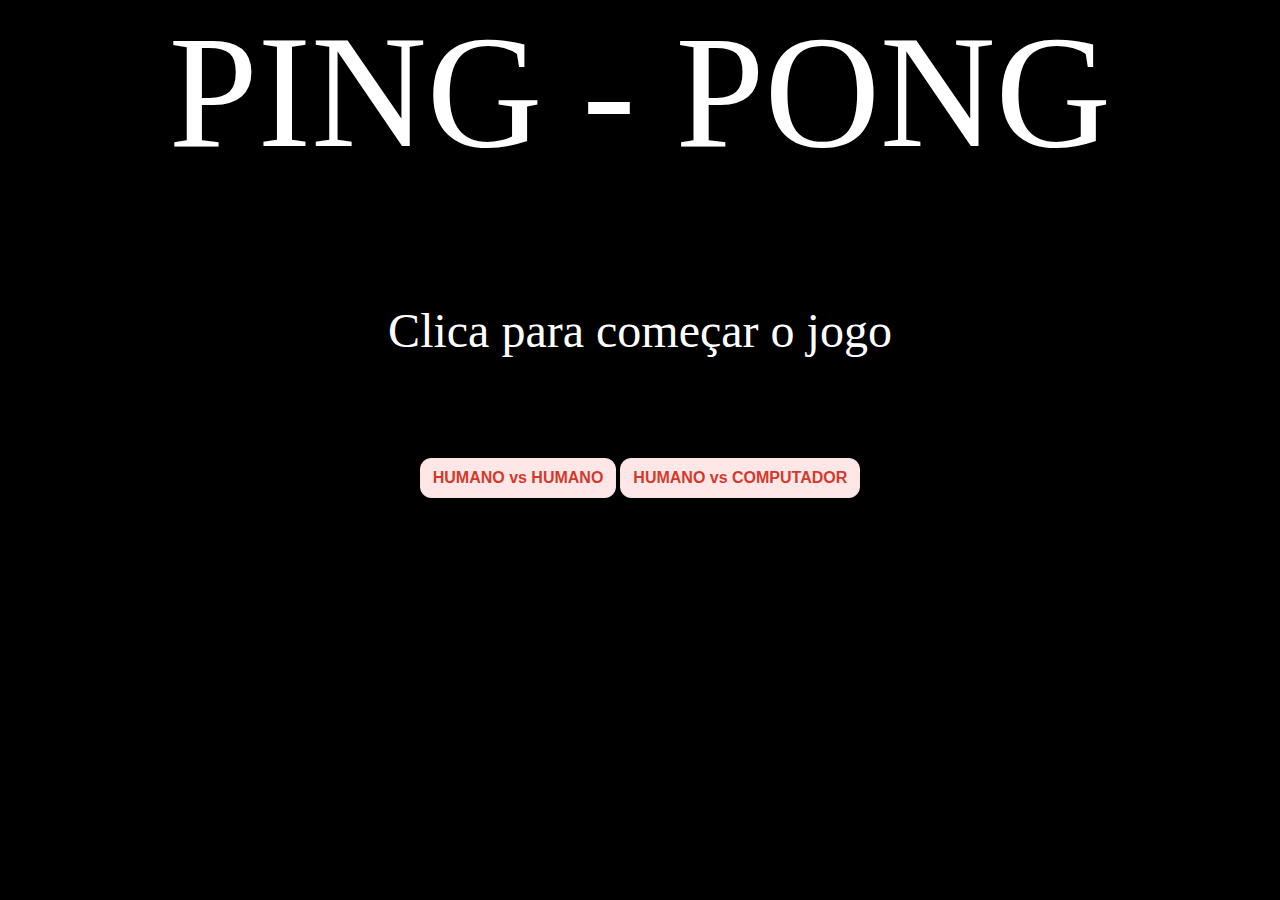
==== index.html @ a07e799b "Main part" ====
<!DOCTYPE html>
<html lang="pt-PT">
<head>
  <meta charset="UTF-8">
  <meta http-equiv="X-UA-Compatible" content="IE=edge">
  <meta name="viewport" content="width=device-width, initial-scale=1.0">
  <link rel="stylesheet" href="assets/css/index.css">
  <link rel="icon" type="image/png" sizes="32x32" href="assets/images/icons8-ping-pong-16.png">
  <title>Ping Pong</title>
</head>
<body>
  <main>
    <center>
    <span id="logo">PING - PONG</span> 
    <br>
    <span class="start-title">Clica para começar o jogo</span>
    <div>
      <button class="button" role="button" onclick="mode(this, 'hh')" >HUMANO vs HUMANO</button> 
      <button class="button" role="button" onclick="mode(this, 'hc')">HUMANO vs COMPUTADOR</button> 
    </div>
  </main>

  <script src="assets/js/index.js"></script>
</body>
</html>
---- assets/css/index.css ----
html,body{
  margin:0;
  padding: 0;
}

body{
 overflow: hidden;
 background-color: black;
}

#logo {
  font-size: 1000%;
  transition: 1.5s all;
  display: block;
  color: white;
}

.start-title{
  font-size: 300%;
  transition: 1.5s all;
  display: block;
  color: white;
  margin: 100px 0;
}

.button {
  align-items: center;
  background-color: #FFE7E7;
  background-position: 0 0;
  border: 1px solid #FEE0E0;
  border-radius: 11px;
  box-sizing: border-box;
  color: #D33A2C;
  cursor: pointer;
  font-size: 1rem;
  font-weight: 700;
  line-height: 33.4929px;
  list-style: outside url(https://www.smashingmagazine.com/images/bullet.svg) none;
  padding: 2px 12px;
  text-align: left;
  text-decoration: none;
  text-shadow: none;
  text-underline-offset: 1px;
  transition: border .2s ease-in-out,box-shadow .2s ease-in-out;
  user-select: none;
  -webkit-user-select: none;
  touch-action: manipulation;
  white-space: nowrap;
  word-break: break-word;
}

.button:active,
.button:hover,
.button:focus {
  outline: 0;
}

.button:active {
  background-color: #D33A2C;
  box-shadow: rgba(0, 0, 0, 0.12) 0 1px 3px 0 inset;
  color: #FFFFFF;
}

.button:hover {
  background-color: #FFE3E3;
  border-color: #FAA4A4;
}

.button:active:hover,
.button:focus:hover,
.button:focus {
  background-color: #D33A2C;
  box-shadow: rgba(0, 0, 0, 0.12) 0 1px 3px 0 inset;
  color: #FFFFFF;
}
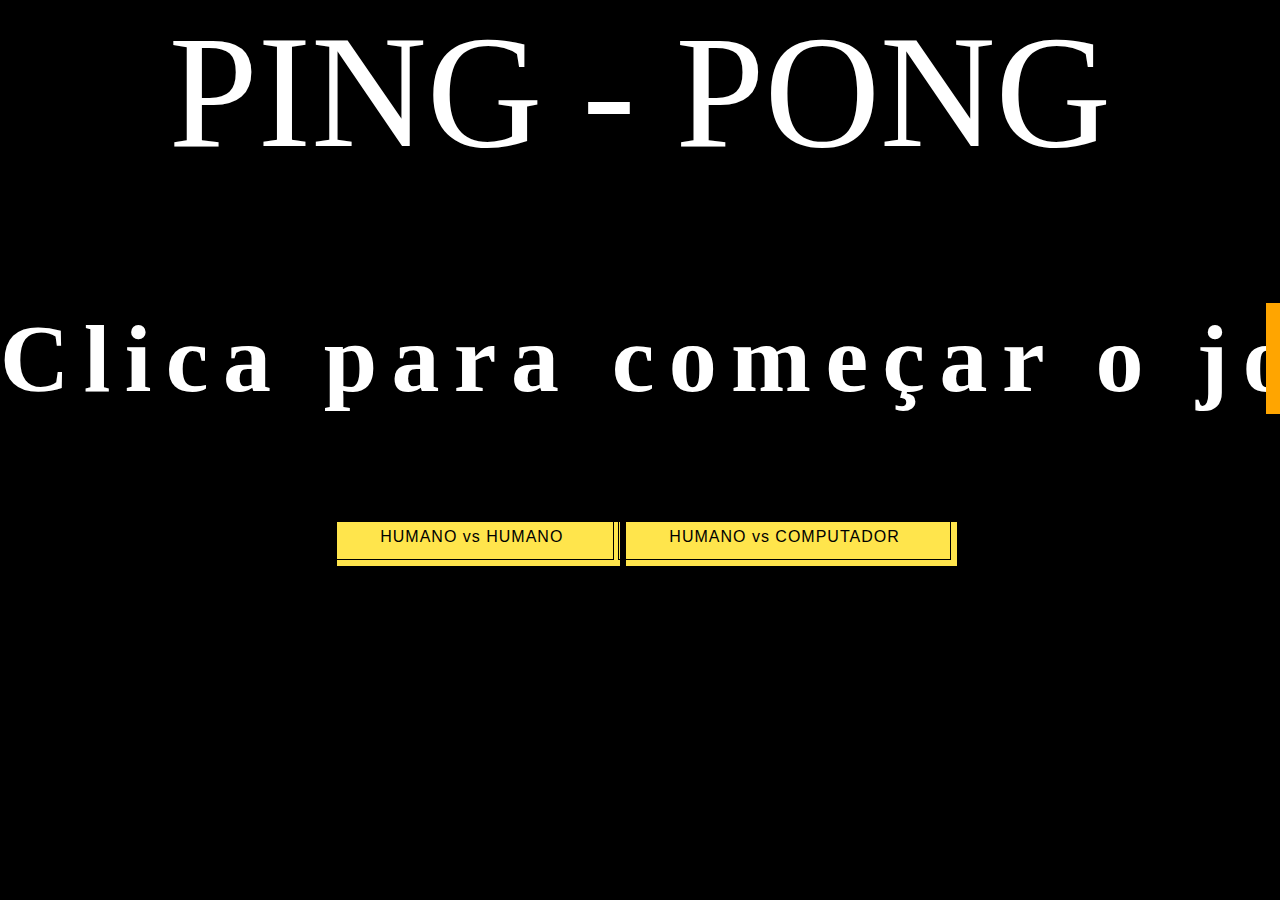
==== commit 1353ada5: "update: Typewriter Effect" ====
--- a/index.html
+++ b/index.html
@@ -11,13 +11,28 @@
 <body>
   <main>
     <center>
-    <span id="logo">PING - PONG</span> 
-    <br>
-    <span class="start-title">Clica para começar o jogo</span>
-    <div>
-      <button class="button" role="button" onclick="mode(this, 'hh')" >HUMANO vs HUMANO</button> 
-      <button class="button" role="button" onclick="mode(this, 'hc')">HUMANO vs COMPUTADOR</button> 
-    </div>
+    <section id="home" class="home">
+      <span id="logo">PING - PONG</span> 
+      <br>
+      <div class="start-title"><h1>Clica para começar o jogo</h1></div>
+      <div>
+        <button class="button" role="button" onclick="mode(this, 'hh')" >HUMANO vs HUMANO</button> 
+        <button class="button" role="button" onclick="mode(this, 'hc')">HUMANO vs COMPUTADOR</button> 
+      </div>
+    </section>
+
+    <section id="game" class="game">
+      <button class="button" role="button" onclick="displayHome()" >VOLTAR</button> 
+      <div id="left"></div>
+      <div id="ball"></div>
+      <div id="right"></div>
+      <center>
+      <span id="scoreleft">0 </span><span id="deli"> : </span><span id="scoreright"> 0</span>
+      <br>
+      <span id="goal">GOAL !!!</span>  
+    </section>
+   
+    
   </main>
 
   <script src="assets/js/index.js"></script>
--- a/assets/css/index.css
+++ b/assets/css/index.css
@@ -8,11 +8,50 @@
  background-color: black;
 }
 
+.start-title h1 {
+  overflow: hidden; /* Ensures the content is not revealed until the animation */
+  border-right: .15em solid orange; /* The typwriter cursor */
+  white-space: nowrap; /* Keeps the content on a single line */
+  margin: 0 auto; /* Gives that scrolling effect as the typing happens */
+  letter-spacing: .15em; /* Adjust as needed */
+  animation: 
+    typing 3.5s steps(40, end),
+    blink-caret .75s step-end infinite;
+}
+
+/* The typing effect */
+@keyframes typing {
+  from { width: 0 }
+  to { width: 100% }
+}
+
+/* The typewriter cursor effect */
+@keyframes blink-caret {
+  from, to { border-color: transparent }
+  50% { border-color: orange; }
+}
+
+.home{
+  display: block;
+}
+
+.game{
+  display: none;
+  color: white;
+
+}
+
 #logo {
   font-size: 1000%;
   transition: 1.5s all;
   display: block;
   color: white;
+}
+
+#goal{
+  font-size: 1000%;
+  transition: 1.5s all;
+  display: inline-block;
 }
 
 .start-title{
@@ -23,7 +62,7 @@
   margin: 100px 0;
 }
 
-.button {
+/*.button {
   align-items: center;
   background-color: #FFE7E7;
   background-position: 0 0;
@@ -72,4 +111,74 @@
   background-color: #D33A2C;
   box-shadow: rgba(0, 0, 0, 0.12) 0 1px 3px 0 inset;
   color: #FFFFFF;
+}*/
+
+/* CSS */
+.button {
+  font-size: 16px;
+  font-weight: 200;
+  letter-spacing: 1px;
+  padding: 13px 20px 13px;
+  outline: 0;
+  border: 1px solid black;
+  cursor: pointer;
+  position: relative;
+  background-color: rgba(0, 0, 0, 0);
+  user-select: none;
+  -webkit-user-select: none;
+  touch-action: manipulation;
+}
+
+.button:after {
+  content: "";
+  background-color: #ffe54c;
+  width: 100%;
+  z-index: -1;
+  position: absolute;
+  height: 100%;
+  top: 7px;
+  left: 7px;
+  transition: 0.2s;
+}
+
+.button:hover:after {
+  top: 0px;
+  left: 0px;
+}
+
+@media (min-width: 768px) {
+  .button {
+    padding: 13px 50px 13px;
+  }
+}
+
+
+#left{
+  position: relative;
+  width: 30px;
+  height: 200px;
+  background-color: white;
+  float: left;
+}
+
+#right{
+  position: relative;
+  width: 30px;
+  height: 200px;
+  background-color: white;    
+  float: right;
+}
+
+#ball{
+  position: absolute;
+  width: 20px;
+  height: 20px;
+  background-color:white;
+  border-radius: 50%;
+}
+
+#deli,#scoreleft,#scoreright{
+  font-size: 1000%;
+  color: white;
+  z-index: 10;
 }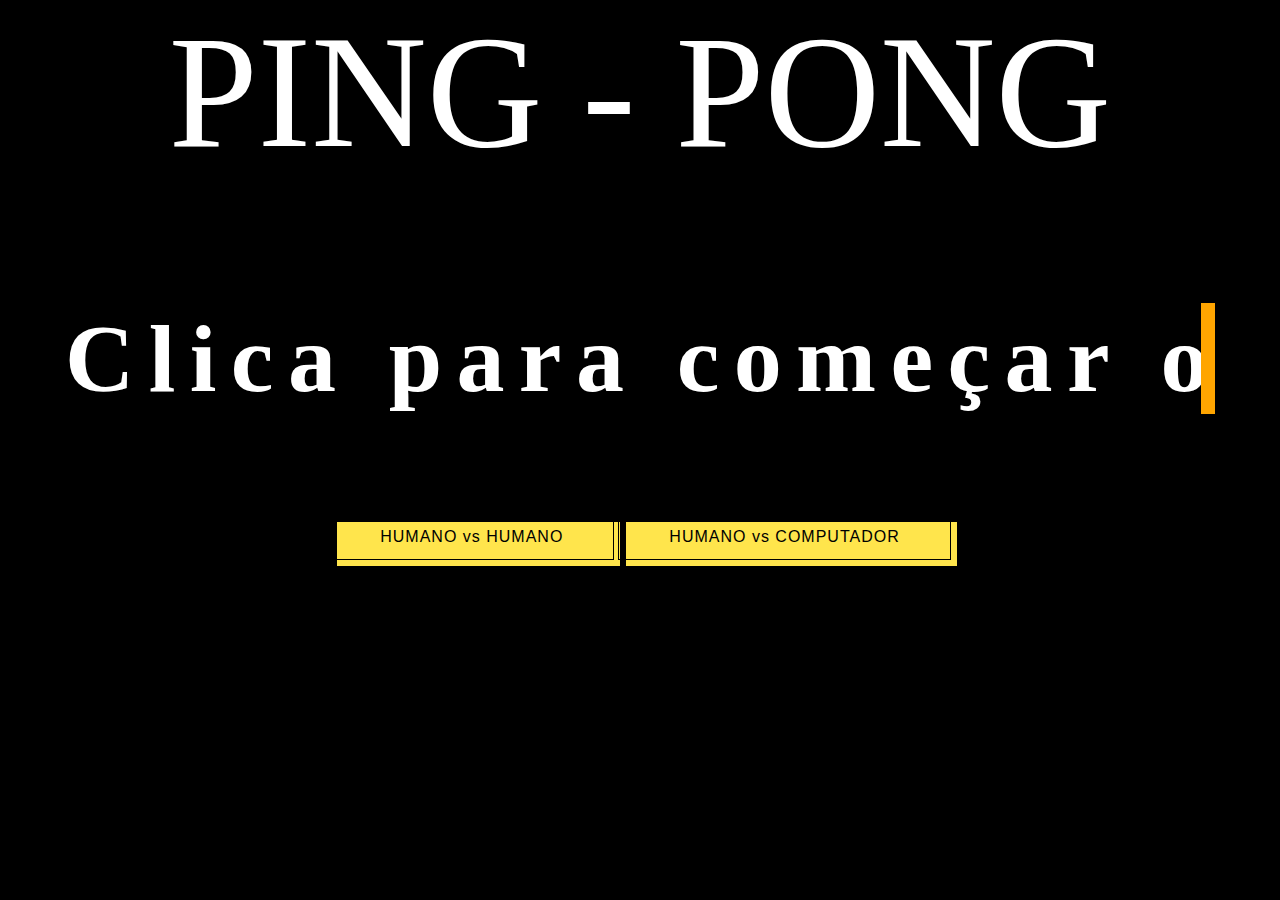
==== commit fd893f28: "update" ====
--- a/index.html
+++ b/index.html
@@ -14,7 +14,7 @@
     <section id="home" class="home">
       <span id="logo">PING - PONG</span> 
       <br>
-      <div class="start-title"><h1>Clica para começar o jogo</h1></div>
+      <div class="start-title"><h1>Clica para começar o jogo!</h1></div>
       <div>
         <button class="button" role="button" onclick="mode(this, 'hh')" >HUMANO vs HUMANO</button> 
         <button class="button" role="button" onclick="mode(this, 'hc')">HUMANO vs COMPUTADOR</button> 
@@ -22,14 +22,16 @@
     </section>
 
     <section id="game" class="game">
-      <button class="button" role="button" onclick="displayHome()" >VOLTAR</button> 
+     
       <div id="left"></div>
       <div id="ball"></div>
       <div id="right"></div>
       <center>
       <span id="scoreleft">0 </span><span id="deli"> : </span><span id="scoreright"> 0</span>
       <br>
-      <span id="goal">GOAL !!!</span>  
+      <span id="goal">GOAL !!!</span>
+      <button id="btn_voltar" class="button" role="button" onclick="displayHome()" >VOLTAR</button>  
+
     </section>
    
     
--- a/assets/css/index.css
+++ b/assets/css/index.css
@@ -6,6 +6,11 @@
 body{
  overflow: hidden;
  background-color: black;
+}
+
+.start-title
+{
+  width: 1150px;
 }
 
 .start-title h1 {
@@ -114,6 +119,11 @@
 }*/
 
 /* CSS */
+#btn_voltar{
+  display: block;
+  margin-top: 300px;
+
+}
 .button {
   font-size: 16px;
   font-weight: 200;
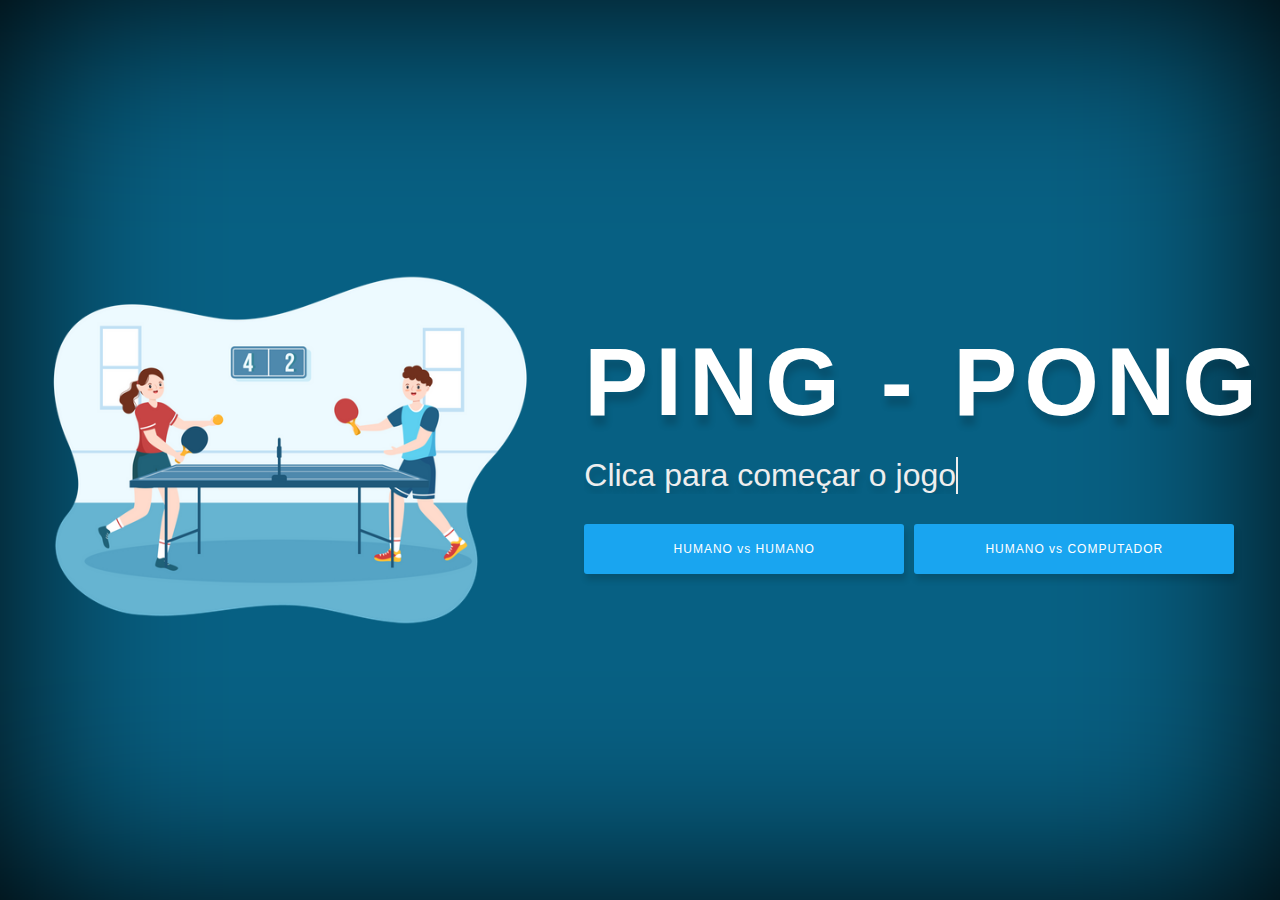
==== commit 9d9a15be: ":recycle: refactor: Mudanças no Layout do jogo" ====
--- a/index.html
+++ b/index.html
@@ -10,33 +10,38 @@
 </head>
 <body>
   <main>
-    <center>
     <section id="home" class="home">
-      <span id="logo">PING - PONG</span> 
-      <br>
-      <div class="start-title"><h1>Clica para começar o jogo!</h1></div>
-      <div>
-        <button class="button" role="button" onclick="mode(this, 'hh')" >HUMANO vs HUMANO</button> 
-        <button class="button" role="button" onclick="mode(this, 'hc')">HUMANO vs COMPUTADOR</button> 
+      <div class="image-place">
+        <img src="./assets/images/boy-and-girl-playing-table-tennis-6756525-5606923.webp" alt="peoples-playing-table-tenis">
+      </div>
+      <div class="info">
+        <h1>PING - PONG</h1>
+        <div class="start-title">
+          <div><span>Clica para começar o jogo!</span></div>
+        </div>
+        <div class="button-group">
+          <button class="button" role="button" onclick="mode(this, 'hh')">HUMANO vs HUMANO</button>
+          <button class="button" role="button" onclick="mode(this, 'hc')">HUMANO vs COMPUTADOR</button>
+        </div>
       </div>
     </section>
-
     <section id="game" class="game">
-     
-      <div id="left"></div>
-      <div id="ball"></div>
-      <div id="right"></div>
-      <center>
-      <span id="scoreleft">0 </span><span id="deli"> : </span><span id="scoreright"> 0</span>
-      <br>
-      <span id="goal">GOAL !!!</span>
-      <button id="btn_voltar" class="button" role="button" onclick="displayHome()" >VOLTAR</button>  
-
+      <div id="camp" class="camp">
+        <div id="left-player-div"></div>
+        <div id="ball"></div>
+        <div id="right-player-div"></div>
+      </div>
+      <div class="score">
+        <span id="scoreleft">0</span>
+        <span id="deli">:</span>
+        <span id="scoreright">0</span>
+      </div> 
+      <span id="goal">GOLO!!!</span>
+      <div class="options">
+        <button id="btn_voltar" class="button" role="button" onclick="displayHome()">VOLTAR</button>
+      </div>
     </section>
-   
-    
   </main>
-
-  <script src="assets/js/index.js"></script>
+<script src="assets/js/index.js"></script>
 </body>
-</html>+</html>
--- a/assets/css/index.css
+++ b/assets/css/index.css
@@ -1,189 +1,222 @@
-html,body{
-  margin:0;
+*{
+  margin: 0;
   padding: 0;
-}
-
+  box-sizing: border-box;
+  font-family: Verdana, Geneva, Tahoma, sans-serif;
+}
 body{
- overflow: hidden;
- background-color: black;
-}
-
-.start-title
-{
-  width: 1150px;
-}
-
-.start-title h1 {
-  overflow: hidden; /* Ensures the content is not revealed until the animation */
-  border-right: .15em solid orange; /* The typwriter cursor */
-  white-space: nowrap; /* Keeps the content on a single line */
-  margin: 0 auto; /* Gives that scrolling effect as the typing happens */
-  letter-spacing: .15em; /* Adjust as needed */
+  height: 100vh;
+  overflow: hidden;
+  position: relative;
+  z-index: 2;
+  background-color: rgb(0, 0, 0);
+
+}
+body::before{
+  position: absolute;
+  content: '';
+  top: 0;
+  left: 0;
+  height: 100%;
+  width: 100%;
+  background-color: rgb(7, 96, 131);
+  filter: blur(100px);
+  z-index: 1;
+}
+main{
+  position: relative;
+  height: 100%;
+  width: 100%;
+  display: flex;
+  padding: 6px;
+  z-index: 3;
+}
+main .home{
+  width: 100%;
+  display: flex;
+  justify-content: space-between;
+  align-items: center;
+  padding: 10px 0;
+}
+@media(max-width: 906px){
+  main .home{
+    flex-direction: column;
+    text-align: center;
+  }
+  
+  main .home .info{
+    align-items: center;
+  }
+  main .home .info h1{
+    font-size: 5rem;
+    white-space: normal;
+  }
+  main .home .info .start-title span{
+    font-size: 1.6rem;
+  }
+}
+main .home .image-place{
+  flex: 1 0 0;
+  height: 100%;
+  display: flex;
+  align-items: center;
+  justify-content: center;
+}
+main .home img{
+  max-width: 620px;
+  height: auto;
+  width: 100%;
+}
+
+.info{
+  flex: 1;
+  height: 100%;
+  display: flex;
+  justify-content: center;
+  flex-direction: column;
+  gap: 10px;
+  padding: 6px 10px;
+}
+
+.info h1 {
+  white-space: nowrap;
+  font-size: 6rem;
+  font-weight: bold;
+  transition: 1.5s all;
+  color: #fff;
+  letter-spacing: 7px;
+  text-shadow: 2px 10px 6px rgb(0 0 0 /15%);
+}
+
+.info .start-title{
+  margin-top: 10px;
+  width: 55%;
+  transition: 1.5s all;
+  text-shadow: 2px 6px 6px rgb(0 0 0 /15%);
+
+}
+.info .start-title div{
+  border-right: .15em solid #eee;
+  overflow: hidden;
   animation: 
-    typing 3.5s steps(40, end),
-    blink-caret .75s step-end infinite;
+  typing 3.5s steps(40, end),
+  blink-caret .75s step-end infinite;
+}
+.info .start-title div span{
+  font-size: 2rem; 
+  white-space: nowrap;
+  color: #eee;
 }
 
 /* The typing effect */
 @keyframes typing {
   from { width: 0 }
-  to { width: 100% }
+  to { width: 100%; }
 }
 
 /* The typewriter cursor effect */
 @keyframes blink-caret {
   from, to { border-color: transparent }
-  50% { border-color: orange; }
-}
-
-.home{
-  display: block;
+  50% { border-color: #eee; }
+}
+.button-group{
+  margin-top: 20px;
+  display: flex;
+  gap: 10px;
+}
+.button {
+  max-width: 320px;
+  width: 100%;
+  height: 50px;
+  font-size: 12px;
+  font-weight: 200;
+  letter-spacing: 1px;
+  padding: 6px;
+  outline: 0;
+  border: none;
+  border-radius: 3px;
+  box-shadow: 2px 6px 6px rgb(0 0 0 /15%);
+  cursor: pointer;
+  position: relative;
+  background-color: #19a5f0;
+  color: #fff;
+  user-select: none;
+  -webkit-user-select: none;
+  touch-action: manipulation;
+  transition: 0.2s;
+}
+
+.button:hover {
+  background-color: #fff;
+  color: #0073df;
+  box-shadow: 2px 6px 6px rgb(0 0 0 /15%);
 }
 
 .game{
   display: none;
   color: white;
-
-}
-
-#logo {
-  font-size: 1000%;
-  transition: 1.5s all;
+  width: 100%;
+  height: 100%;
+  position: relative;
+  padding: 0
+}
+
+.game .camp{
+  position: relative;
+  height: 100%;
+  width: 100%;
+  display: flex;
+  justify-content: space-between;
+}
+
+.game .score{
+  position: absolute;
+  top: 0;
+  left: 0;
+  width: 100%;
+  height: 100%;
+  display: flex;
+  align-items: center;
+  justify-content: center;
+}
+.game .options{
+  position: absolute;
+  bottom: 20px;
+  width: 100%;
+}
+#btn_voltar{
   display: block;
-  color: white;
+  margin: 0 auto;
+  position: relative;
 }
 
 #goal{
   font-size: 1000%;
   transition: 1.5s all;
   display: inline-block;
-}
-
-.start-title{
-  font-size: 300%;
-  transition: 1.5s all;
-  display: block;
-  color: white;
-  margin: 100px 0;
-}
-
-/*.button {
-  align-items: center;
-  background-color: #FFE7E7;
-  background-position: 0 0;
-  border: 1px solid #FEE0E0;
-  border-radius: 11px;
-  box-sizing: border-box;
-  color: #D33A2C;
-  cursor: pointer;
-  font-size: 1rem;
-  font-weight: 700;
-  line-height: 33.4929px;
-  list-style: outside url(https://www.smashingmagazine.com/images/bullet.svg) none;
-  padding: 2px 12px;
-  text-align: left;
-  text-decoration: none;
-  text-shadow: none;
-  text-underline-offset: 1px;
-  transition: border .2s ease-in-out,box-shadow .2s ease-in-out;
-  user-select: none;
-  -webkit-user-select: none;
-  touch-action: manipulation;
-  white-space: nowrap;
-  word-break: break-word;
-}
-
-.button:active,
-.button:hover,
-.button:focus {
-  outline: 0;
-}
-
-.button:active {
-  background-color: #D33A2C;
-  box-shadow: rgba(0, 0, 0, 0.12) 0 1px 3px 0 inset;
-  color: #FFFFFF;
-}
-
-.button:hover {
-  background-color: #FFE3E3;
-  border-color: #FAA4A4;
-}
-
-.button:active:hover,
-.button:focus:hover,
-.button:focus {
-  background-color: #D33A2C;
-  box-shadow: rgba(0, 0, 0, 0.12) 0 1px 3px 0 inset;
-  color: #FFFFFF;
-}*/
-
-/* CSS */
-#btn_voltar{
-  display: block;
-  margin-top: 300px;
-
-}
-.button {
-  font-size: 16px;
-  font-weight: 200;
-  letter-spacing: 1px;
-  padding: 13px 20px 13px;
-  outline: 0;
-  border: 1px solid black;
-  cursor: pointer;
-  position: relative;
-  background-color: rgba(0, 0, 0, 0);
-  user-select: none;
-  -webkit-user-select: none;
-  touch-action: manipulation;
-}
-
-.button:after {
-  content: "";
-  background-color: #ffe54c;
-  width: 100%;
-  z-index: -1;
-  position: absolute;
-  height: 100%;
-  top: 7px;
-  left: 7px;
-  transition: 0.2s;
-}
-
-.button:hover:after {
-  top: 0px;
-  left: 0px;
-}
-
-@media (min-width: 768px) {
-  .button {
-    padding: 13px 50px 13px;
-  }
-}
-
-
-#left{
+  position: absolute;
+  color: transparent;
+}
+
+#left-player-div, #right-player-div{
   position: relative;
   width: 30px;
   height: 200px;
-  background-color: white;
-  float: left;
-}
-
-#right{
-  position: relative;
-  width: 30px;
-  height: 200px;
-  background-color: white;    
-  float: right;
+}
+
+#left-player-div{
+  background-color: #0073df;
+}
+
+#right-player-div {
+  background-color: #e90000;    
 }
 
 #ball{
   position: absolute;
   width: 20px;
   height: 20px;
-  background-color:white;
+  background-color:#d6e600;
   border-radius: 50%;
 }
 
